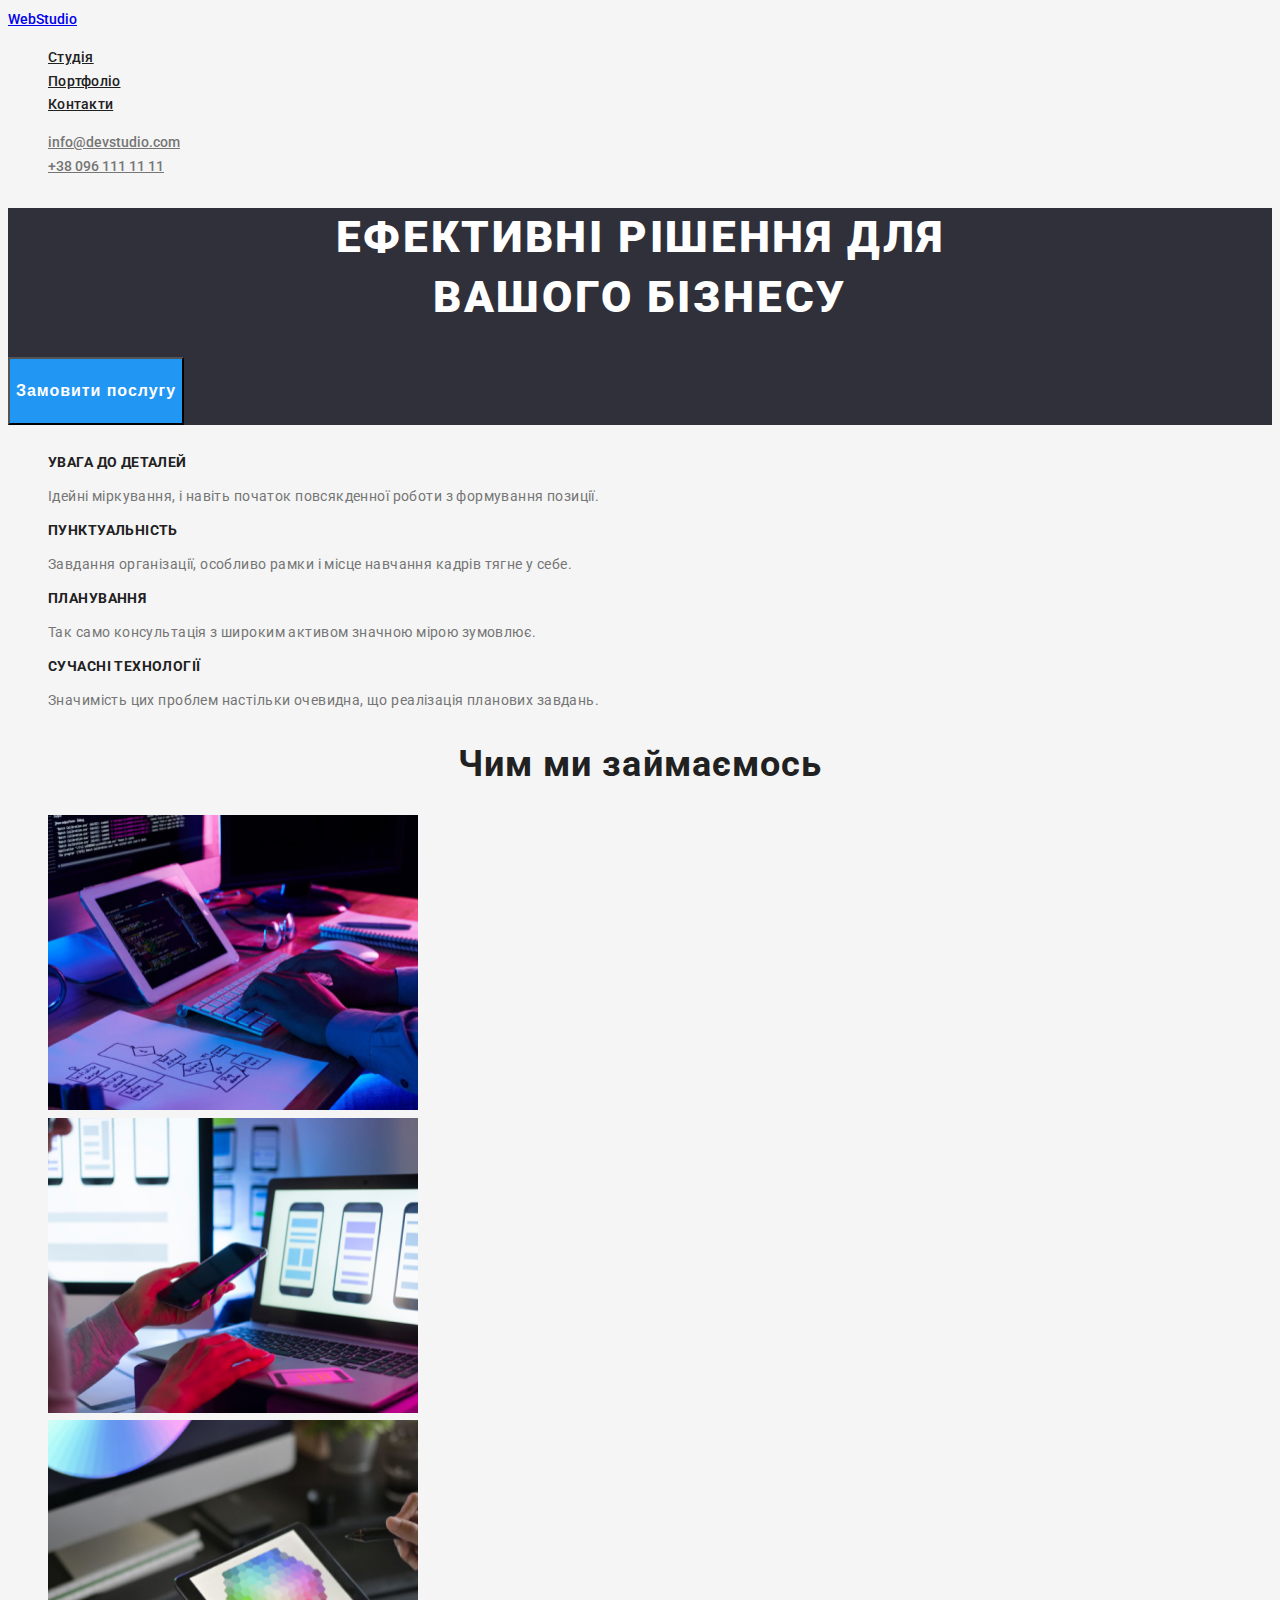
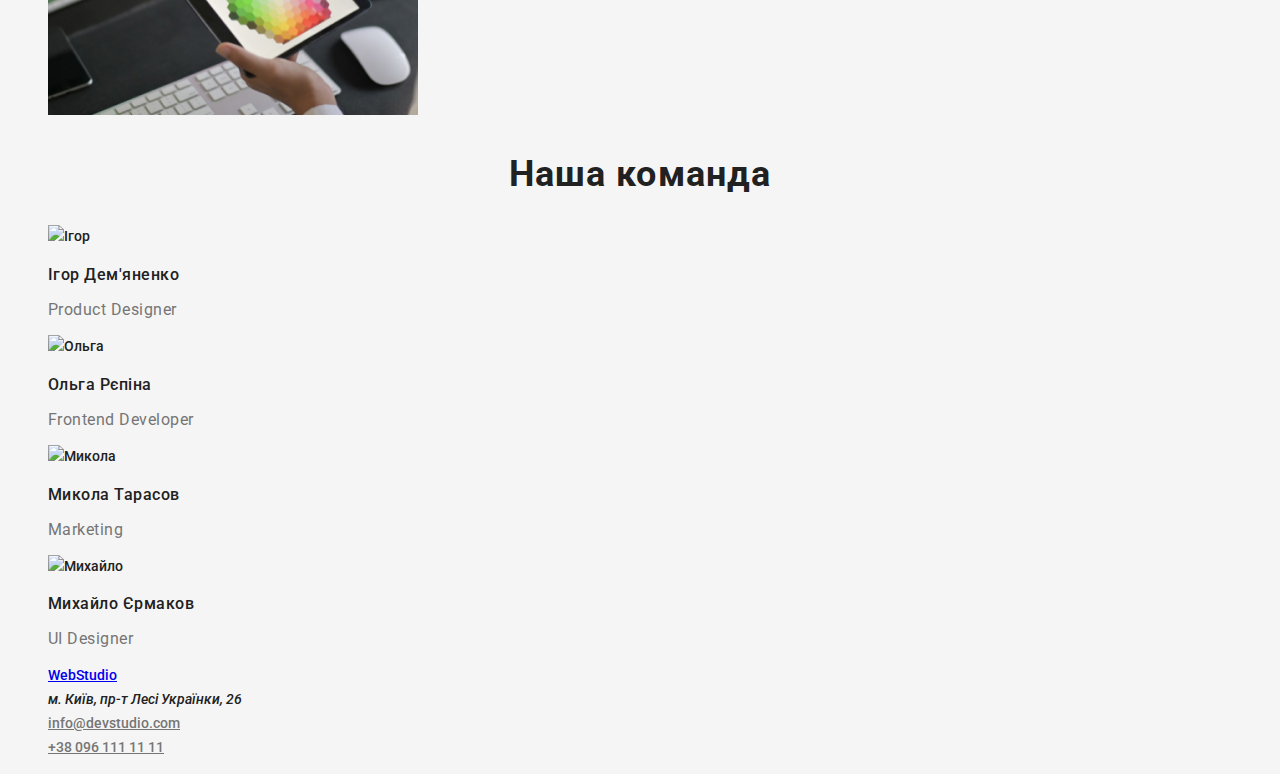
==== index.html @ 13fe8a4e "hw2" ====
<!DOCTYPE html>
<html lang="uk">
  <head>
    <meta charset="UTF-8" />
    <meta http-equiv="X-UA-Compatible" content="IE=edge" />
    <meta name="viewport" content="width=device-width, initial-scale=1.0" />
    <title>WebStudio</title>
    
    <link rel="stylesheet" href="./css/styles.css"/>
    <link rel="preconnect" href="https://fonts.googleapis.com">
<link rel="preconnect" href="https://fonts.gstatic.com" crossorigin>
<link href="https://fonts.googleapis.com/css2?family=Raleway:wght@700&family=Roboto:wght@400;500;700;900&display=swap" rel="stylesheet">

    
  </head>
  <body>
    <!-- Шапка сайту-->
    <header>
        <nav>
            <a href="./index.html" class="logo">
                WebStudio</a>
            <ul class="site-list list">
                <li>
                    <a href="№" class="page-title">Студія</a>
                </li>
                <li>
                    <a href="./portofolio.html" class="page-title">Портфоліо</a>
                </li>
                <li>
                    <a href="№" class="page-title">Контакти</a>
                </li>
                
            </ul>
        </nav>
        <ul class="site-contacts list">
            <li>
                <a href="mailto:info@devstudio.com" class="contacts">info@devstudio.com</a>
            </li>
            <li>
                <a href="tel:+380961111111" class="contacts">+38 096 111 11 11</a>
            </li>
        </ul>
    </header>
    <main>
        <!--Герой-->
<section class="hero">
    <h1 class="hero-title">
    Ефективні рішення для <br> вашого бізнесу
    </h1>
        <button class="link-hero" type="button" ><h3 class="title-hero">Замовити послугу</h3></button>
    
    
</section>
<!--Опис переваг-->
<section class="section">
        <h2 class="section-title"></h2>
    <ul class="feature-list list">
        <li>
            <h3 class="features">Увага до деталей</h3>
            <p class="text">
                Ідейні міркування, і навіть початок повсякденної роботи з формування позиції.
            </p>
        </li>
        <li>
            <h3 class="features">Пунктуальність</h3>
            <p class="text">Завдання організації, особливо рамки і місце навчання кадрів тягне у себе.</p>
        </li>
        <li>
            <h3 class="features">Планування</h3>
            <p class="text">Так само консультація з широким активом значною мірою зумовлює.</p>
        </li>
        <li>
            <h3 class="features">Сучасні технології</h3>
            <p class="text">Значимість цих проблем настільки очевидна, що реалізація планових завдань.</p>
        </li>
    </ul>
</section>
<!--Чим займаємось-->
<section class="section">
    <h2 class="section-title">Чим ми займаємось</h2>
    <ul class="projects list">
        <li>
            <a href="">
            <img src="./images/box1.jpg" alt="Друк на планшеті" width="370" height="295"/>
        </a>
        </li>
        <li>
            <a href="">
            <img src="./images/box2.jpg" alt="Друк на ноутбуці" width="370" height="295"/>
        </a>
        </li>
        <li>
            <a href="">
            <img src="./images/box3.jpg" alt="Зображення на планшеті" width="370" height="295"/>
        </a>
        </li>
    </ul>
</section>
<!--Наша команда-->
<section class="section">
    
    <h2 class="section-title">Наша команда</h2>
    <ul class="team list">
        <li>
                       
            <img src="./images/Igor.jpg" alt="Ігор" width="260" height="270"/>
            <h3 class="user">Ігор Дем'яненко</h3> 
            <p class="job-title">Product Designer</p>
        </li>
        <li>
            
            <img src="./images/Olga.jpg" alt="Ольга" width="260" height="270"/>
            <h3 class="user">Ольга Рєпіна </h3>
            <p class="job-title">Frontend Developer</p>
        </li>
        <li>
            
            <img src="./images/Nike.jpg" alt="Микола" width="260" height="270"/>
            <h3 class="user">Микола Тарасов</h3> 
            <p class="job-title">Marketing</p> 
        </li>
        <li>
            
            <img src="./images/Michailo.jpg" alt="Михайло" width="260" height="270"/>
            <h3 class="user">Михайло Єрмаков</h3> 
            <p class="job-title">UI Designer</p>         
        </li>
    </ul>
</section>
    </main>
    <!--Контакти-->
    <footer>
        <ul class="site-contacts list">
            <li>
                <a href="./index.html">
                    <img src="" alt="">WebStudio</a>
            </li>
            <li>
                <address>м. Київ, пр-т Лесі Українки, 26</address>                           
            </li>
            <li >
                <a href="mail:info@devstudio.com" class="contacts">info@devstudio.com</a>
            </li>
            <li>
                <a href="tel:+380961111111" class="contacts">+38 096 111 11 11</a>
            </li>
           </ul> 

    </footer>
  </body>
</html>
---- css/styles.css ----
/* 
колір фону #F5F5F5 
вторинний #F5F4FA
колір тексту #212121
вторинний тексту #757575
колір посилань #2196F3

*/

:root {
    --primary-text-color:#212121;
    --primary-background-color:#F5F5F5;
    --title-text-color:#757575; 
    
}

body {
    background: var(--primary-background-color);
    font-family: 'Roboto', 'raleway', sans-serif;
    color: var(--primary-text-color);
    font-style: normal;
    font-size: 14px;
    line-height: 1.7;
    font-weight: 500;
  }

  /* загальні */

.list {
    list-style: none;
      } 

  /* Шапка сайту */

.site-list .page-title
 {
color:var(--primary-text-color);  
font-weight: 500;
line-height: 1.14;
letter-spacing: 0.02em;

}
.site-contacts .contacts {
    color: #757575;
}
.site-list .page-title:hover,
.site-list .page-title:focus,
.site-contacts .contacts:hover,
.site-contacts .contacts:focus {
    color: #2196F3;
} 

/* Герой */

.hero {
    
    background: #2F303A;
  }

.hero-title {
font-family: 'Roboto';
font-weight: 900;
font-size: 44px;
line-height: 1.36;
/* or 136% */
text-align: center;
letter-spacing: 0.06em;
text-transform: uppercase;
color: #FFFFFF;
}

.link-hero {
   

background: #2196F3;
}

.title-hero {
font-weight: 700;
font-size: 16px;
line-height: 1.88;
/* identical to box height, or 188% */

display: flex;
align-items: center;
text-align: center;
letter-spacing: 0.06em;

color: #FFFFFF;
}
/* Опис переваг */

.section-title {
    font-weight: 700;
font-size: 36px;
line-height: 1.17;
text-align: center;
letter-spacing: 0.03em;
}

.features {
    font-weight: 700;
    font-size: 14px;
    line-height: 1.14;
    letter-spacing: 0.03em;
    text-transform: uppercase; 
}

.feature-list .text {
    font-weight: 400;
font-size: 14px;
line-height: 1.71;
/* or 171% */

letter-spacing: 0.03em;
    color: #757575;
}

/* команда */

.user {
    font-weight: 500;
font-size: 16px;
line-height: 1.19;
/* identical to box height */

letter-spacing: 0.03em;
}   
.job-title, .project-type {
    font-weight: 400;
    font-size: 16px;
    line-height: 1.19;
    /* identical to box height */
    
    letter-spacing: 0.03em;
    color: #757575;
    
}

/* сторінка Портфоліо */

/* фільтр */

.button {
    
    letter-spacing: 0.03em;
    }
    .btn-links .button:hover,
    .btn-links .button:focus {
        color: #F5F4FA;
        background: #2196F3;
        border-radius: 4px;
      }
      btn-links .button:active {
        background: #2196F3;
      }

/* проекти */

.project-title {

font-weight: 700;
font-size: 18px;
line-height: 2;
/* identical to box height, or 200% */

letter-spacing: 0.06em;
}
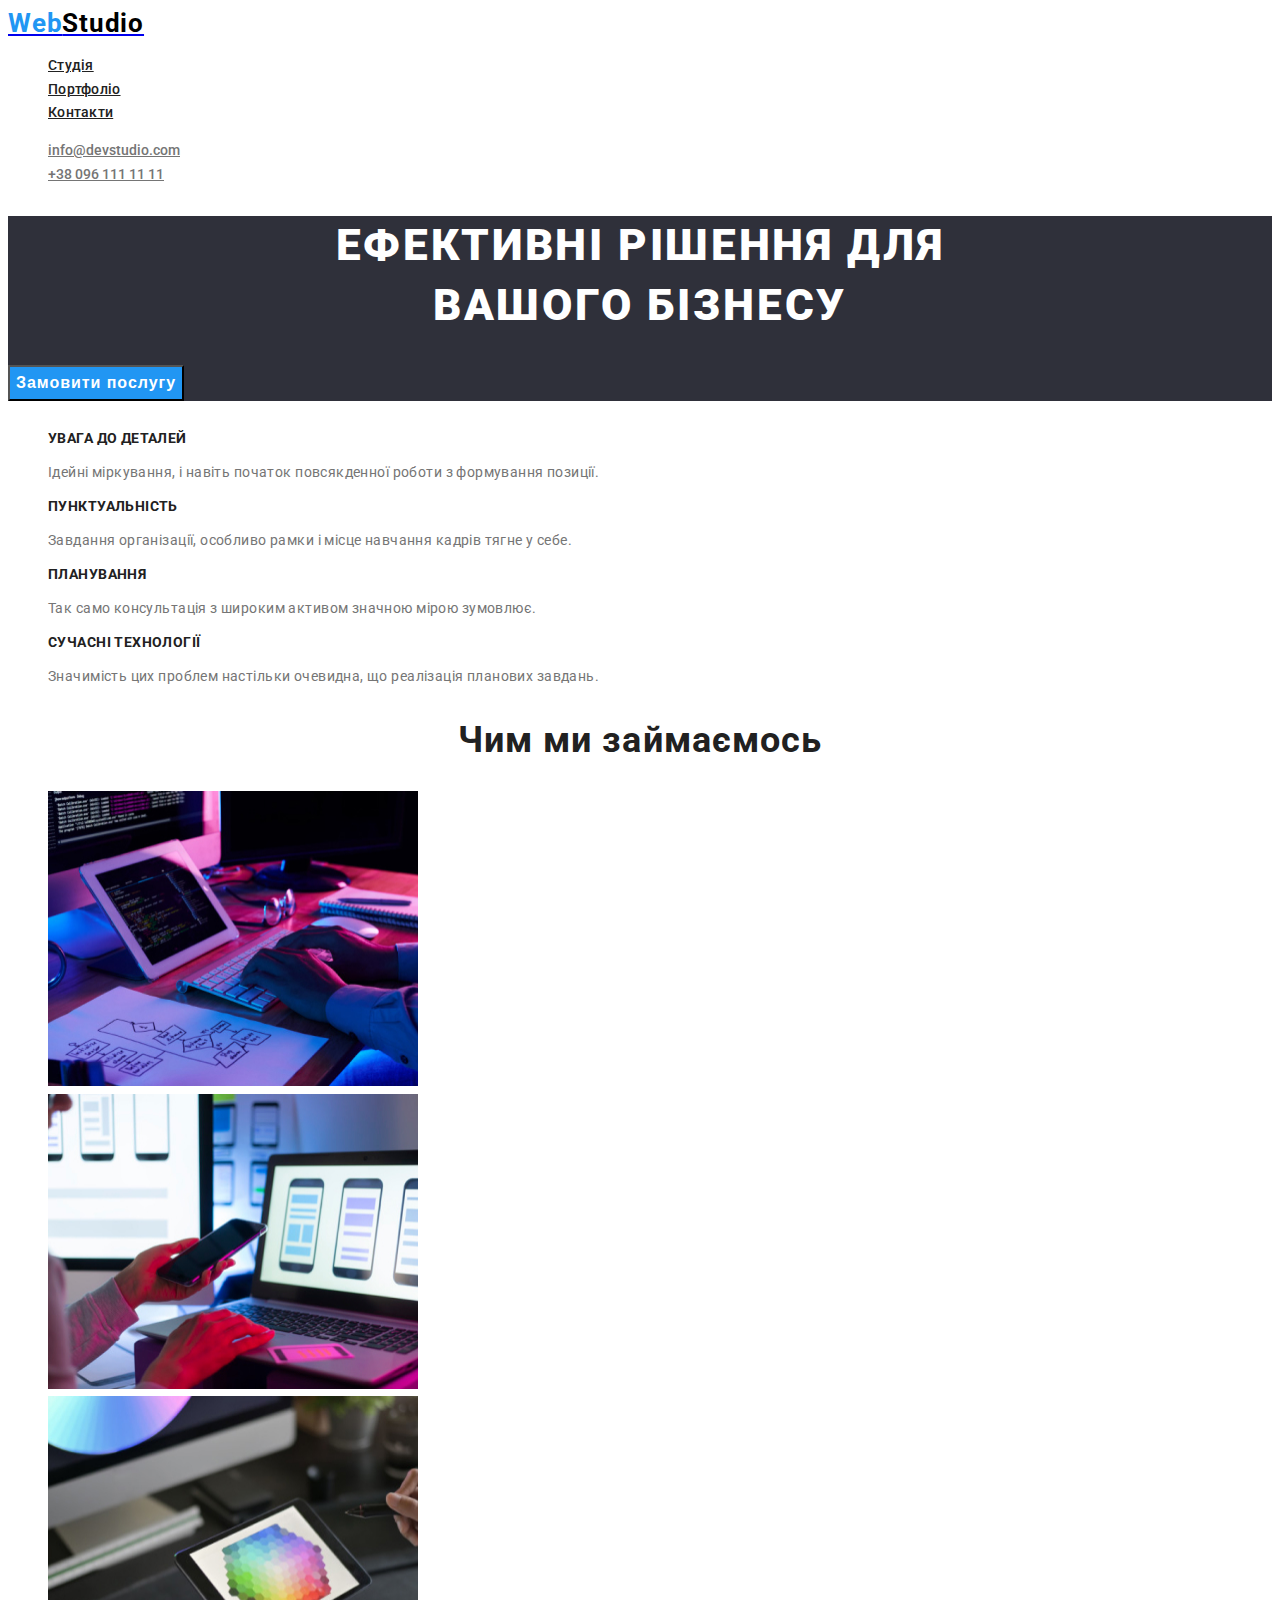
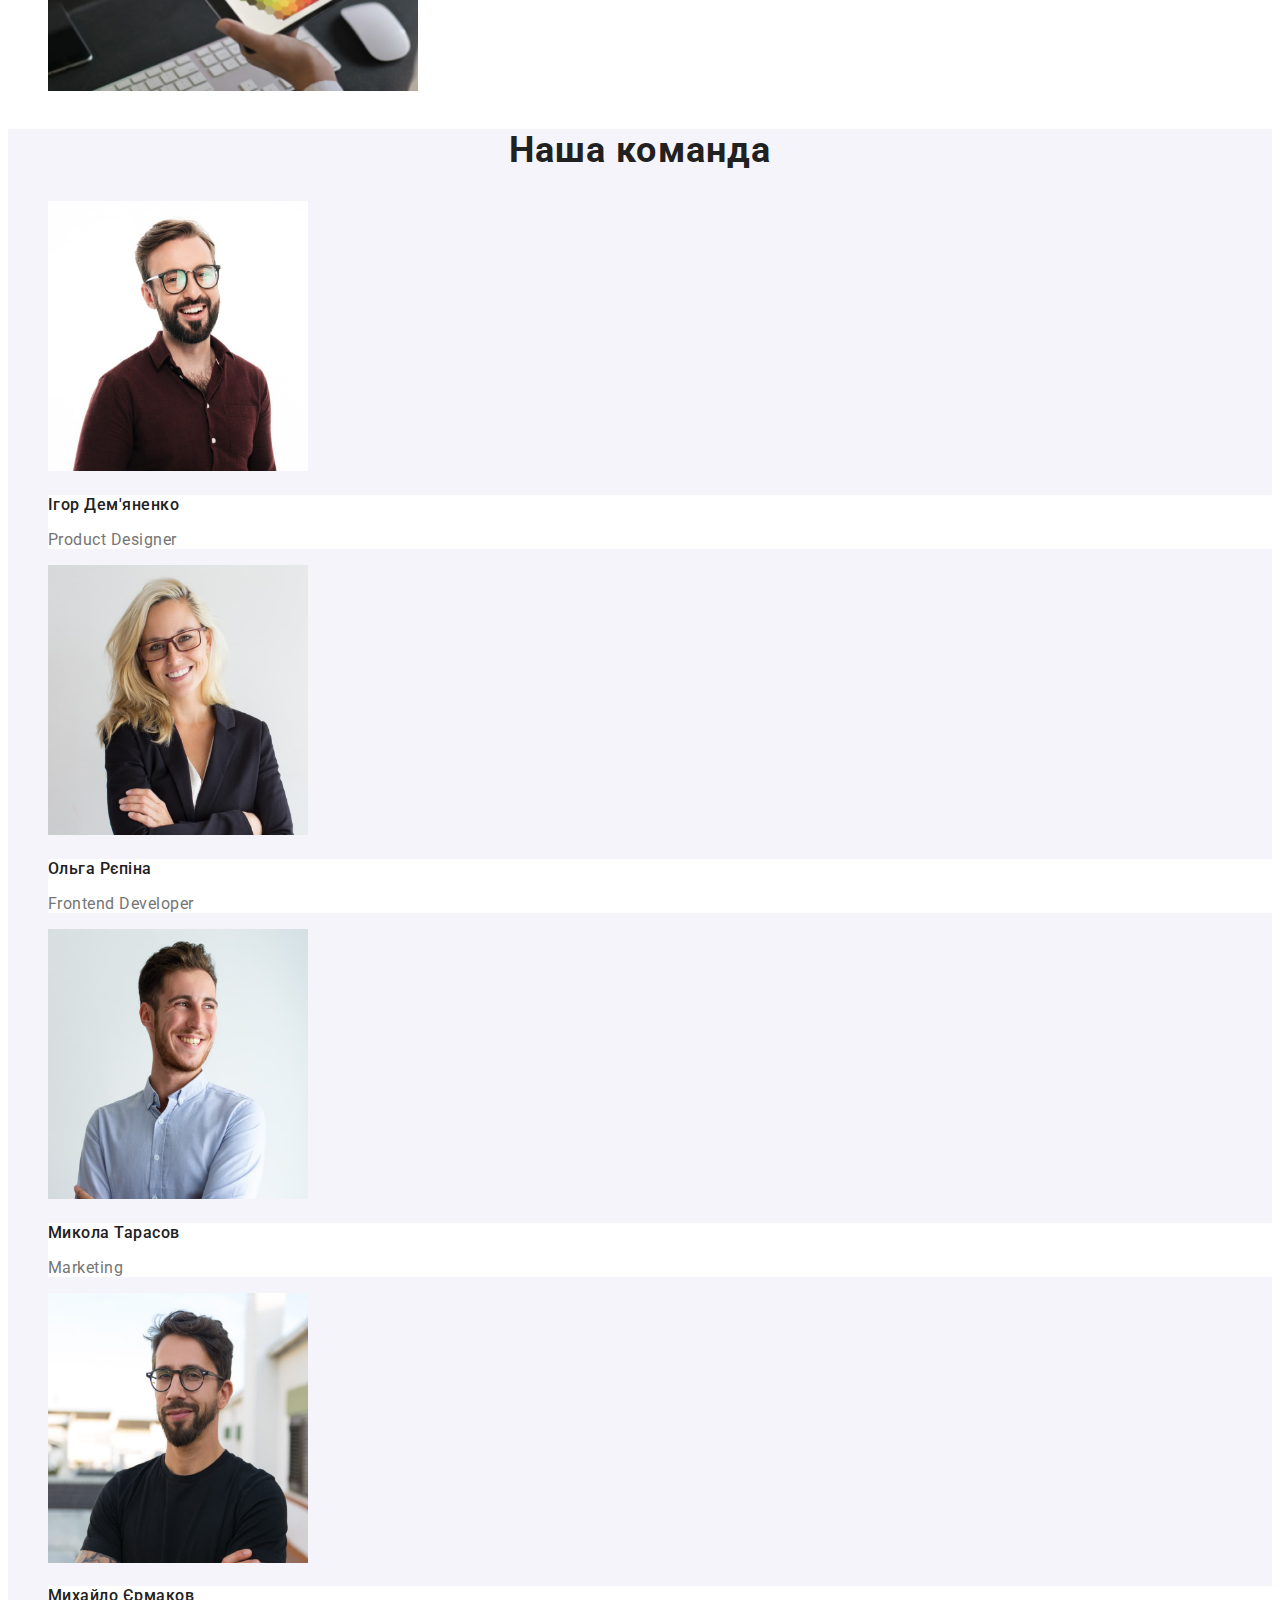
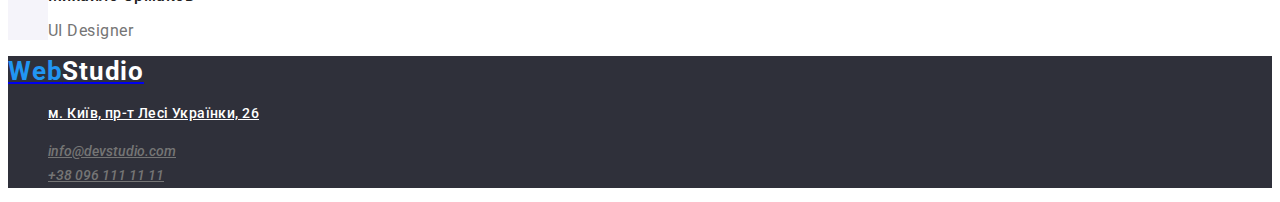
==== commit 6dee41c3: "hw2" ====
--- a/index.html
+++ b/index.html
@@ -6,11 +6,10 @@
     <meta name="viewport" content="width=device-width, initial-scale=1.0" />
     <title>WebStudio</title>
     
-    <link rel="stylesheet" href="./css/styles.css"/>
     <link rel="preconnect" href="https://fonts.googleapis.com">
 <link rel="preconnect" href="https://fonts.gstatic.com" crossorigin>
 <link href="https://fonts.googleapis.com/css2?family=Raleway:wght@700&family=Roboto:wght@400;500;700;900&display=swap" rel="stylesheet">
-
+<link rel="stylesheet" href="./css/styles.css"/>
     
   </head>
   <body>
@@ -18,16 +17,17 @@
     <header>
         <nav>
             <a href="./index.html" class="logo">
-                WebStudio</a>
+                <span class="ingredient">Web</span><span class="studio-header">Studio</span>
+            </a>
             <ul class="site-list list">
                 <li>
-                    <a href="№" class="page-title">Студія</a>
+                    <a href="./index.html" class="page-title">Студія</a>
                 </li>
                 <li>
                     <a href="./portofolio.html" class="page-title">Портфоліо</a>
                 </li>
                 <li>
-                    <a href="№" class="page-title">Контакти</a>
+                    <a href="./index.html" class="page-title">Контакти</a>
                 </li>
                 
             </ul>
@@ -47,7 +47,7 @@
     <h1 class="hero-title">
     Ефективні рішення для <br> вашого бізнесу
     </h1>
-        <button class="link-hero" type="button" ><h3 class="title-hero">Замовити послугу</h3></button>
+        <button class="link-hero title-hero" type="button" >Замовити послугу</button>
     
     
 </section>
@@ -97,55 +97,61 @@
     </ul>
 </section>
 <!--Наша команда-->
-<section class="section">
+<section class="section background-title">
     
     <h2 class="section-title">Наша команда</h2>
     <ul class="team list">
         <li>
                        
-            <img src="./images/Igor.jpg" alt="Ігор" width="260" height="270"/>
-            <h3 class="user">Ігор Дем'яненко</h3> 
+            <img src="./images/igor.jpg" alt="Ігор" width="260" height="270"/>
+            <div class="background-user">
+                <h3 class="user">Ігор Дем'яненко</h3> 
             <p class="job-title">Product Designer</p>
+            </div>
+            
         </li>
         <li>
             
-            <img src="./images/Olga.jpg" alt="Ольга" width="260" height="270"/>
-            <h3 class="user">Ольга Рєпіна </h3>
-            <p class="job-title">Frontend Developer</p>
+            <img src="./images/olga.jpg" alt="Ольга" width="260" height="270"/>
+            <div class="background-user"><h3 class="user">Ольга Рєпіна </h3>
+                <p class="job-title">Frontend Developer</p></div>
         </li>
         <li>
             
-            <img src="./images/Nike.jpg" alt="Микола" width="260" height="270"/>
-            <h3 class="user">Микола Тарасов</h3> 
-            <p class="job-title">Marketing</p> 
+            <img src="./images/nike.jpg" alt="Микола" width="260" height="270"/>
+            <div class="background-user"><h3 class="user">Микола Тарасов</h3> 
+                <p class="job-title">Marketing</p> 
+            </div>
         </li>
         <li>
             
-            <img src="./images/Michailo.jpg" alt="Михайло" width="260" height="270"/>
-            <h3 class="user">Михайло Єрмаков</h3> 
-            <p class="job-title">UI Designer</p>         
+            <img src="./images/michailo.jpg" alt="Михайло" width="260" height="270"/>
+            <div class="background-user"><h3 class="user">Михайло Єрмаков</h3> 
+                <p class="job-title">UI Designer</p>         
+            </div>
         </li>
     </ul>
 </section>
     </main>
     <!--Контакти-->
-    <footer>
+    <footer class="hero">
+        <a href="./index.html" class="logo">
+            <span class="ingredient">Web</span><span class="studio-footer">Studio</span>
+    </a>
+    <address> 
         <ul class="site-contacts list">
             <li>
-                <a href="./index.html">
-                    <img src="" alt="">WebStudio</a>
-            </li>
-            <li>
-                <address>м. Київ, пр-т Лесі Українки, 26</address>                           
+                <p> 
+                    <a href="https://www.google.com/maps/embed?pb=!1m18!1m12!1m3!1d2541.7792674063953!2d30.536197115943413!3d50.42658409696504!2m3!1f0!2f0!3f0!3m2!1i1024!2i768!4f13.1!3m3!1m2!1s0x40d4cf0e033ecbe9%3A0x57a4dffefec77da0!2sLesi%20Ukrainky%20Blvd%2C%2026%2C%20Kyiv%2C%20Ukraine%2C%2002000!5e0!3m2!1sen!2ses!4v1664825229518!5m2!1sen!2ses" width="600" height="450" style="border:0;" allowfullscreen="" loading="lazy" referrerpolicy="no-referrer-when-downgrade" class="add-footer">м. Київ, пр-т Лесі Українки, 26</a></p>                          
             </li>
             <li >
-                <a href="mail:info@devstudio.com" class="contacts">info@devstudio.com</a>
+                <a href="mailto:info@devstudio.com" class="contacts">info@devstudio.com</a>
             </li>
             <li>
                 <a href="tel:+380961111111" class="contacts">+38 096 111 11 11</a>
             </li>
            </ul> 
-
+    </address>
     </footer>
   </body>
 </html>
--- a/css/styles.css
+++ b/css/styles.css
@@ -11,8 +11,11 @@
 
 :root {
     --primary-text-color:#212121;
-    --primary-background-color:#F5F5F5;
+    --primary-background-color:#FFFFFF;
     --title-text-color:#757575; 
+    --primary-title-color:#2196F3; 
+    --primary-bcg-hero:#2F303A;
+    --primary-button-text:#FFFFFF;
     
 }
 
@@ -24,6 +27,7 @@
     font-size: 14px;
     line-height: 1.7;
     font-weight: 500;
+    text-decoration: none;
   }
 
   /* загальні */
@@ -33,6 +37,20 @@
       } 
 
   /* Шапка сайту */
+
+.logo {
+    font-weight: 700;
+    font-size: 26px;
+    line-height: 1.19;
+    /* identical to box height */
+    letter-spacing: 0.03em;
+}
+.ingredient {
+        color: var(--primary-title-color)
+}
+.studio-header {
+    color: #000000;
+}
 
 .site-list .page-title
  {
@@ -43,20 +61,20 @@
 
 }
 .site-contacts .contacts {
-    color: #757575;
+    color: var(--title-text-color);
 }
 .site-list .page-title:hover,
 .site-list .page-title:focus,
 .site-contacts .contacts:hover,
 .site-contacts .contacts:focus {
-    color: #2196F3;
+    color: var(--primary-title-color)
 } 
 
 /* Герой */
 
 .hero {
     
-    background: #2F303A;
+    background: var(--primary-bcg-hero)
   }
 
 .hero-title {
@@ -68,13 +86,12 @@
 text-align: center;
 letter-spacing: 0.06em;
 text-transform: uppercase;
-color: #FFFFFF;
+color: var(--primary-button-text);
 }
 
 .link-hero {
-   
-
-background: #2196F3;
+cursor: pointer;
+background: var(--primary-title-color);
 }
 
 .title-hero {
@@ -88,7 +105,7 @@
 text-align: center;
 letter-spacing: 0.06em;
 
-color: #FFFFFF;
+color: var(--primary-button-text)
 }
 /* Опис переваг */
 
@@ -115,11 +132,18 @@
 /* or 171% */
 
 letter-spacing: 0.03em;
-    color: #757575;
+    color: var(--title-text-color);
 }
 
 /* команда */
 
+.background-title {
+    background-color: #F5F4FA;
+}
+
+.background-user {
+    background-color: var(--primary-background-color)
+}
 .user {
     font-weight: 500;
 font-size: 16px;
@@ -135,7 +159,7 @@
     /* identical to box height */
     
     letter-spacing: 0.03em;
-    color: #757575;
+    color: var(--title-text-color);
     
 }
 
@@ -144,27 +168,54 @@
 /* фільтр */
 
 .button {
-    
+    cursor: pointer;
     letter-spacing: 0.03em;
     }
-    .btn-links .button:hover,
-    .btn-links .button:focus {
+.btn-links .button:hover,
+.btn-links .button:focus {
         color: #F5F4FA;
-        background: #2196F3;
+        background: var(--primary-title-color);
         border-radius: 4px;
       }
       btn-links .button:active {
-        background: #2196F3;
+        background: var(--primary-title-color);
       }
+.btn-style {
+    font-family: inherit;
+    font-weight: 500;
+font-size: 16px;
+line-height: 1.62;
+/* identical to box height, or 162% */
+
+text-align: center;
+letter-spacing: 0.03em;
+}
 
 /* проекти */
 
 .project-title {
-
+    text-decoration: none;
 font-weight: 700;
 font-size: 18px;
 line-height: 2;
 /* identical to box height, or 200% */
 
 letter-spacing: 0.06em;
+color: var(--primary-text-color)
+}
+
+
+/* підвал */
+.studio-footer {
+    color: var(--primary-background-color);
+}
+
+.add-footer {
+    font-style: normal;
+    font-size: 14px;
+line-height: 1.71;
+/* or 171% */
+
+letter-spacing: 0.03em;
+    color: var(--primary-background-color);
 }